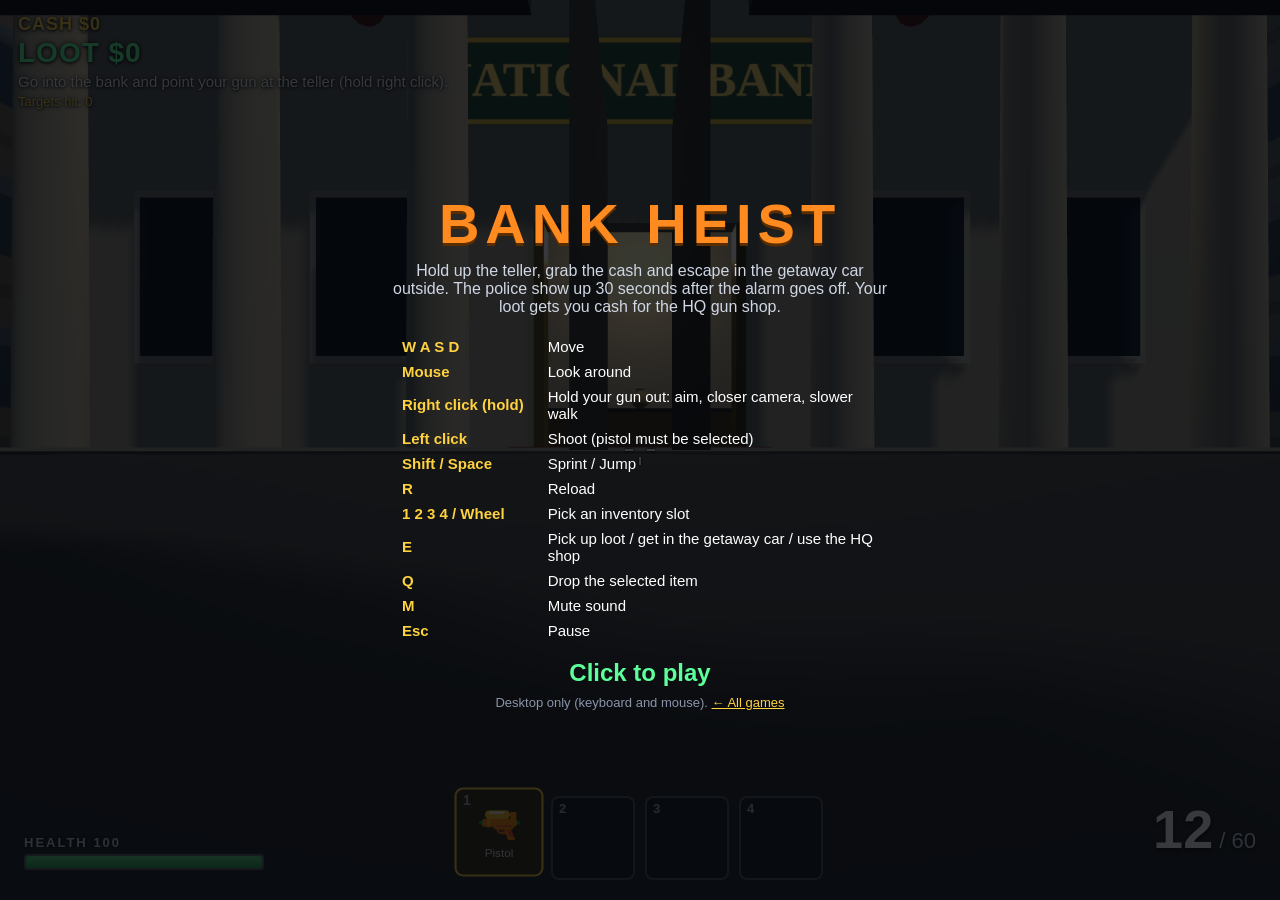
==== bank-heist/index.html @ eacb2201 "Open the job list when stepping on the HQ green circle Stepping onto the green circle now opens the " ====
<!DOCTYPE html>
<html lang="en">
<head>
  <meta charset="utf-8">
  <meta name="viewport" content="width=device-width, initial-scale=1">
  <title>Bank Heist</title>
  <link rel="stylesheet" href="style.css">
</head>
<body>
  <div id="game"></div>
  <div id="alarm-glow"></div>
  <div id="damage"></div>
  <div id="scope"></div>
  <div id="fade"></div>

  <div id="crosshair"><i></i><i></i><i></i><i></i></div>
  <div id="hitmarker"></div>

  <div id="hud-top">
    <div id="cash">CASH $0</div>
    <div id="loot">LOOT $0</div>
    <div id="objective">Walk into the bank and grab the loot.</div>
    <div id="range">Targets hit: 0</div>
  </div>

  <div id="alarm">
    <div id="alarm-title">ALARM!</div>
    <div id="alarm-sub"></div>
  </div>

  <div id="prompt"></div>
  <div id="toast"></div>

  <div id="hp">
    <div id="hp-label">HEALTH <span id="hp-text">100</span></div>
    <div id="hp-bar"><div id="hp-fill"></div></div>
  </div>

  <div id="ammo">
    <div><span id="ammo-mag">12</span><span id="ammo-res"> / 60</span></div>
    <div id="reload">RELOADING...</div>
  </div>

  <div id="inventory">
    <div class="slot"><span class="key">1</span><span class="icon"></span><span class="name"></span></div>
    <div class="slot"><span class="key">2</span><span class="icon"></span><span class="name"></span></div>
    <div class="slot"><span class="key">3</span><span class="icon"></span><span class="name"></span></div>
    <div class="slot"><span class="key">4</span><span class="icon"></span><span class="name"></span></div>
  </div>

  <div id="overlay">
    <div class="panel">
      <h1>BANK HEIST</h1>
      <p class="tag">Hold up the teller, grab the cash and escape in the getaway car outside. The police show up 30 seconds after the alarm goes off. Your loot gets you cash for the HQ gun shop.</p>
      <table>
        <tr><td>W A S D</td><td>Move</td></tr>
        <tr><td>Mouse</td><td>Look around</td></tr>
        <tr><td>Right click (hold)</td><td>Hold your gun out: aim, closer camera, slower walk</td></tr>
        <tr><td>Left click</td><td>Shoot (pistol must be selected)</td></tr>
        <tr><td>Shift / Space</td><td>Sprint / Jump</td></tr>
        <tr><td>R</td><td>Reload</td></tr>
        <tr><td>1 2 3 4 / Wheel</td><td>Pick an inventory slot</td></tr>
        <tr><td>E</td><td>Pick up loot / get in the getaway car / use the HQ shop</td></tr>
        <tr><td>Q</td><td>Drop the selected item</td></tr>
        <tr><td>M</td><td>Mute sound</td></tr>
        <tr><td>Esc</td><td>Pause</td></tr>
      </table>
      <p id="overlay-msg" class="start">Click to play</p>
      <p class="note">Desktop only (keyboard and mouse). <a href="../">&larr; All games</a></p>
    </div>
  </div>

  <div id="choose" class="hidden">
    <div class="panel wide">
      <h1>NEXT HEIST</h1>
      <p class="tag">Pick your next target from the list. Press 1, 2 or 3, or click a row.</p>
      <div id="choose-list"></div>
      <button id="choose-back" type="button">&larr; Back to the HQ (Esc)</button>
    </div>
  </div>

  <div id="endscreen" class="hidden">
    <div class="panel">
      <h1 id="end-title"></h1>
      <p id="end-lines"></p>
      <p class="start">Click to play again</p>
    </div>
  </div>

  <script src="lib/three.min.js"></script>
  <script src="game.js"></script>
</body>
</html>
---- bank-heist/style.css ----
* { box-sizing: border-box; }

html, body {
  margin: 0;
  height: 100%;
  overflow: hidden;
  background: #0b0d12;
  color: #fff;
  font-family: "Segoe UI", Roboto, Helvetica, Arial, sans-serif;
  user-select: none;
  -webkit-user-select: none;
}

#game, #game canvas { position: fixed; inset: 0; width: 100%; height: 100%; display: block; }

/* ---------- crosshair ---------- */
#crosshair {
  position: fixed; left: 50%; top: 50%;
  width: 0; height: 0;
  pointer-events: none;
  --gap: 7px;
}
#crosshair i {
  position: absolute;
  background: #fff;
  box-shadow: 0 0 2px #000, 0 0 3px #000;
  transition: transform .08s;
}
#crosshair i:nth-child(1) { width: 2px; height: 8px; left: -1px; top: calc(-8px - var(--gap)); }
#crosshair i:nth-child(2) { width: 2px; height: 8px; left: -1px; top: var(--gap); }
#crosshair i:nth-child(3) { width: 8px; height: 2px; top: -1px; left: calc(-8px - var(--gap)); }
#crosshair i:nth-child(4) { width: 8px; height: 2px; top: -1px; left: var(--gap); }
#crosshair.moving { --gap: 11px; }
#crosshair.hidden { display: none; }

/* ---------- top-left HUD ---------- */
#hud-top {
  position: fixed; left: 18px; top: 14px;
  text-shadow: 0 1px 3px #000, 0 0 6px #000;
  pointer-events: none;
}
#loot { font-size: 28px; font-weight: 800; color: #5dff9a; letter-spacing: 1px; }
#objective { font-size: 15px; margin-top: 4px; color: #f3f3f3; }
#range { font-size: 13px; margin-top: 4px; color: #ffd23f; }

/* ---------- prompts ---------- */
#prompt {
  position: fixed; left: 50%; top: 62%;
  transform: translateX(-50%);
  padding: 8px 16px;
  background: rgba(0, 0, 0, .6);
  border: 1px solid rgba(255, 255, 255, .25);
  border-radius: 6px;
  font-size: 17px;
  font-weight: 600;
  pointer-events: none;
  opacity: 0;
  transition: opacity .12s;
}
#prompt.show { opacity: 1; }
#prompt b { color: #ffd23f; }

#toast {
  position: fixed; left: 50%; top: 18%;
  transform: translateX(-50%);
  padding: 10px 20px;
  background: rgba(0, 0, 0, .7);
  border-radius: 6px;
  font-size: 18px;
  font-weight: 700;
  color: #ffd23f;
  pointer-events: none;
  opacity: 0;
  transition: opacity .2s;
}
#toast.show { opacity: 1; }

/* ---------- ammo ---------- */
#ammo {
  position: fixed; right: 24px; bottom: 24px;
  text-align: right;
  text-shadow: 0 2px 4px #000;
  pointer-events: none;
  transition: opacity .15s;
}
#ammo.dim { opacity: 0; }
#ammo-mag { font-size: 54px; font-weight: 800; line-height: 1; }
#ammo-res { font-size: 22px; color: #cfd6e4; }
#reload { height: 20px; color: #ff6b6b; font-weight: 700; font-size: 15px; visibility: hidden; }
#reload.show { visibility: visible; }

/* ---------- inventory ---------- */
#inventory {
  position: fixed; left: 50%; bottom: 20px;
  transform: translateX(-50%);
  display: flex; gap: 10px;
  pointer-events: none;
}
.slot {
  position: relative;
  width: 84px; height: 84px;
  background: rgba(15, 18, 25, .72);
  border: 2px solid rgba(255, 255, 255, .25);
  border-radius: 8px;
  display: flex; flex-direction: column;
  align-items: center; justify-content: center;
  transition: transform .1s, border-color .1s, background .1s;
}
.slot .key {
  position: absolute; left: 6px; top: 3px;
  font-size: 13px; font-weight: 700; color: #aab3c5;
}
.slot .icon { font-size: 34px; line-height: 1.1; }
.slot .name { font-size: 11px; margin-top: 2px; color: #dfe6f3; text-align: center; padding: 0 3px; }
.slot.selected {
  border-color: #ffd23f;
  background: rgba(60, 50, 10, .75);
  transform: translateY(-6px) scale(1.06);
}
.slot.empty .icon:empty::after { content: ""; }

/* ---------- start / pause overlay ---------- */
#overlay {
  position: fixed; inset: 0;
  display: flex; align-items: center; justify-content: center;
  background: rgba(6, 8, 12, .8);
  cursor: pointer;
  z-index: 10;
}
#overlay.hidden { display: none; }
.panel { max-width: 560px; padding: 24px 30px; text-align: center; }
.panel h1 { margin: 0 0 6px; font-size: 56px; letter-spacing: 6px; color: #ff8a1f; text-shadow: 0 3px 0 #5a2d00; }
.tag { margin: 0 0 18px; color: #cfd6e4; }
.panel table { margin: 0 auto 16px; border-collapse: collapse; text-align: left; font-size: 15px; }
.panel td { padding: 4px 12px; }
.panel td:first-child { color: #ffd23f; font-weight: 700; white-space: nowrap; }
.start { font-size: 24px; font-weight: 800; color: #5dff9a; animation: blink 1.2s infinite; margin: 8px 0; }
.note { font-size: 13px; color: #8a94a8; margin: 6px 0 0; }
.note a { color: #ffd23f; }
@keyframes blink { 50% { opacity: .35; } }

/* ---------- health ---------- */
#hp {
  position: fixed; left: 24px; bottom: 30px;
  width: 240px;
  pointer-events: none;
  text-shadow: 0 1px 3px #000;
}
#hp-label { font-size: 13px; font-weight: 700; letter-spacing: 2px; color: #cfd6e4; margin-bottom: 4px; }
#hp-bar {
  height: 16px;
  background: rgba(0, 0, 0, .55);
  border: 2px solid rgba(255, 255, 255, .35);
  border-radius: 4px;
  overflow: hidden;
}
#hp-fill { height: 100%; width: 100%; background: linear-gradient(#58e07f, #2fa857); transition: width .12s; }
#hp.low #hp-fill { background: linear-gradient(#ff6b6b, #c0392b); }

/* ---------- alarm ---------- */
#alarm {
  position: fixed; left: 50%; top: 74px;
  transform: translateX(-50%);
  text-align: center;
  padding: 8px 26px;
  background: rgba(120, 0, 0, .72);
  border: 2px solid #ff4d4d;
  border-radius: 8px;
  pointer-events: none;
  display: none;
  text-shadow: 0 1px 3px #000;
}
#alarm.on { display: block; animation: alarmPulse .7s infinite alternate; }
#alarm-title { font-size: 24px; font-weight: 900; letter-spacing: 5px; color: #ff6b6b; }
#alarm-sub { font-size: 18px; font-weight: 700; margin-top: 2px; }
#alarm-glow {
  position: fixed; inset: 0;
  pointer-events: none;
  z-index: 5;
  box-shadow: inset 0 0 160px 40px rgba(255, 0, 0, 0);
}
#alarm-glow.on { animation: glow .7s infinite alternate; }
@keyframes alarmPulse { to { background: rgba(190, 0, 0, .82); } }
@keyframes glow { to { box-shadow: inset 0 0 160px 40px rgba(255, 30, 30, .45); } }

/* ---------- damage flash and hit marker ---------- */
#damage {
  position: fixed; inset: 0;
  pointer-events: none;
  z-index: 6;
  background: radial-gradient(transparent 45%, rgba(255, 0, 0, .6));
  opacity: 0;
}
#damage.flash { animation: dmg .4s ease-out; }
@keyframes dmg { from { opacity: 1; } to { opacity: 0; } }

#hitmarker {
  position: fixed; left: 50%; top: 50%;
  width: 24px; height: 24px; margin: -12px 0 0 -12px;
  pointer-events: none;
  opacity: 0;
}
#hitmarker::before, #hitmarker::after {
  content: ""; position: absolute; left: 11px; top: 0;
  width: 2px; height: 24px;
  background: #ff4d4d;
  box-shadow: 0 0 3px #000;
}
#hitmarker::before { transform: rotate(45deg); }
#hitmarker::after { transform: rotate(-45deg); }
#hitmarker.show { animation: hit .2s ease-out; }
@keyframes hit { from { opacity: 1; transform: scale(1.25); } to { opacity: 0; transform: scale(.85); } }

/* ---------- end screen ---------- */
#endscreen {
  position: fixed; inset: 0;
  display: flex; align-items: center; justify-content: center;
  background: rgba(6, 8, 12, .86);
  cursor: pointer;
  z-index: 20;
}
#endscreen.hidden { display: none; }
#end-title.win { color: #5dff9a; text-shadow: 0 3px 0 #0b4a25; }
#end-title.lose { color: #ff4d5e; text-shadow: 0 3px 0 #5a0b14; }
#end-lines { font-size: 18px; line-height: 1.8; color: #dfe6f3; margin: 8px 0 18px; }
#end-lines b { color: #5dff9a; }

/* ---------- cash, scope, fade ---------- */
#cash { font-size: 18px; font-weight: 800; color: #ffd23f; letter-spacing: 1px; margin-bottom: 2px; }
#scope {
  position: fixed; inset: 0; pointer-events: none; z-index: 4; opacity: 0; transition: opacity .12s;
  background:
    linear-gradient(#000, #000) center / 1px 100% no-repeat,
    linear-gradient(#000, #000) center / 100% 1px no-repeat,
    radial-gradient(circle at center, transparent 0, transparent 30vh, rgba(0, 0, 0, .96) 31vh);
}
#scope.on { opacity: 1; }
#fade { position: fixed; inset: 0; background: #000; pointer-events: none; z-index: 30; opacity: 0; }
#fade.fadein { animation: fadein 1.4s ease-out; }
#fade.fadeout { animation: fadeout .7s ease-in forwards; }
@keyframes fadein { from { opacity: 1; } to { opacity: 0; } }
@keyframes fadeout { from { opacity: 0; } to { opacity: 1; } }

/* ---------- job picker ---------- */
#choose {
  position: fixed; inset: 0; z-index: 25;
  display: flex; align-items: center; justify-content: center;
  background: rgba(6, 8, 12, .88);
}
#choose.hidden { display: none; }
.panel.wide { max-width: 640px; width: 94vw; }
#choose h1 { color: #ff7cc6; text-shadow: 0 3px 0 #4a1236; }
#choose-list { display: flex; flex-direction: column; gap: 10px; margin: 6px 0 18px; }
.job {
  position: relative; width: 100%; padding: 14px 18px 14px 54px;
  background: #151922; border: 2px solid #2a2f3b; border-radius: 10px;
  color: #dfe6f3; font: inherit; text-align: left; cursor: pointer;
  display: grid; grid-template-columns: 1fr auto; column-gap: 16px; row-gap: 2px; align-items: center;
  transition: transform .12s, border-color .12s, background .12s;
}
.job:hover { transform: translateX(4px); border-color: #ff8a1f; background: #1b2030; }
.job .k { position: absolute; left: 16px; top: 50%; transform: translateY(-50%); font-size: 26px; font-weight: 800; color: #ffd23f; }
.job .n { grid-column: 1; font-size: 22px; font-weight: 800; color: #ff8a1f; letter-spacing: 1px; }
.job .t { grid-column: 1; font-size: 14px; line-height: 1.4; color: #aab3c5; }
.job .v { grid-column: 2; grid-row: 1 / 3; font-size: 15px; font-weight: 700; color: #5dff9a; white-space: nowrap; }
#choose-back { font: inherit; font-size: 15px; color: #cfd6e4; background: transparent; border: 1px solid #3a4152; border-radius: 6px; padding: 8px 16px; cursor: pointer; }
#choose-back:hover { border-color: #ff8a1f; color: #fff; }
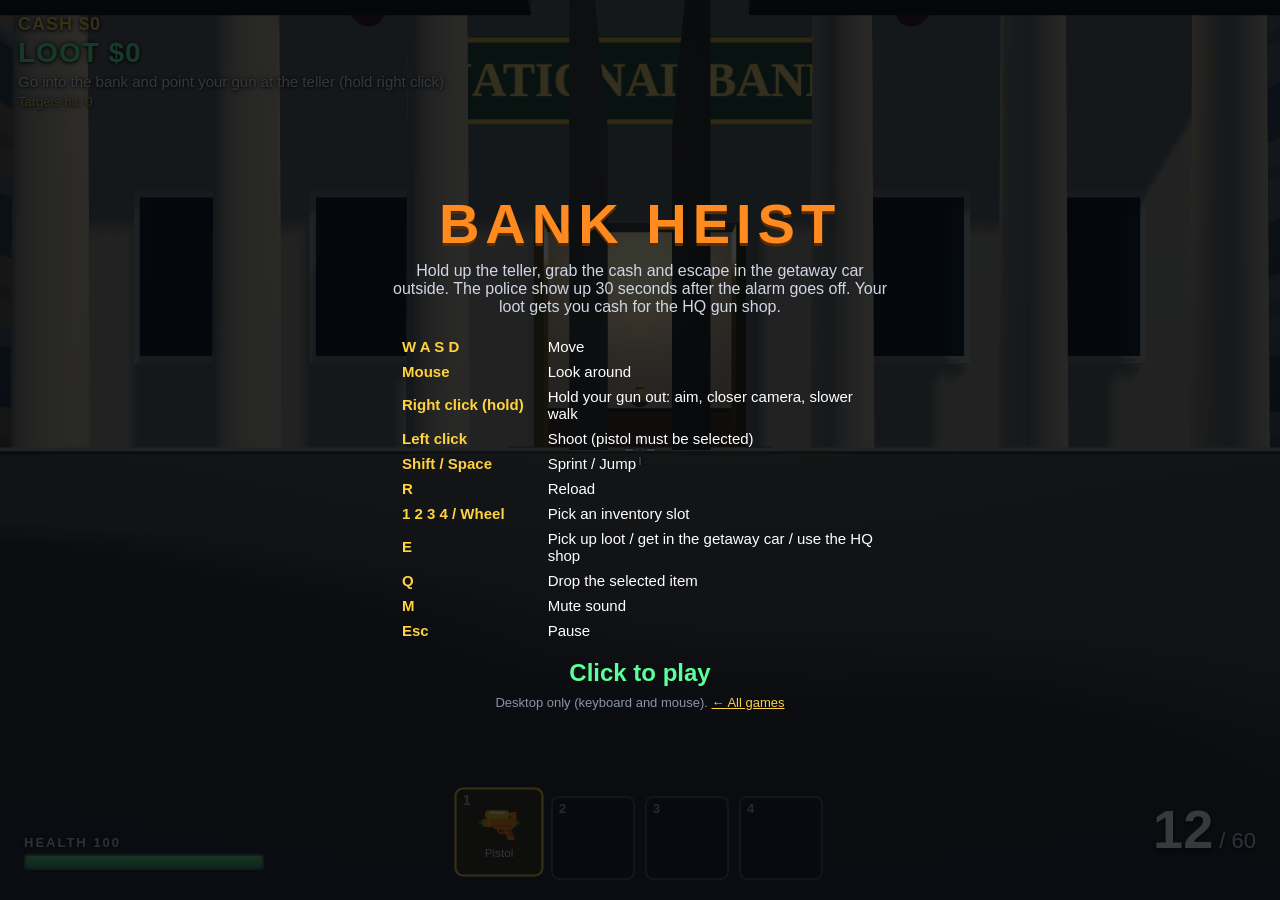
==== commit 4f88d394: "Casino code puzzle and HQ gun storage Casino: the loot is locked in a jackpot machine; crack a 3-sym" ====
--- a/bank-heist/index.html
+++ b/bank-heist/index.html
@@ -79,6 +79,29 @@
     </div>
   </div>
 
+  <div id="puzzle" class="hidden">
+    <div class="panel">
+      <h2>JACKPOT MACHINE LOCK</h2>
+      <p class="tag">Crack the secret 3-symbol code (all different).<br>&#9679; = right symbol, right place &nbsp; &#9675; = right symbol, wrong place</p>
+      <div id="puzzle-reels"></div>
+      <div id="puzzle-rows"></div>
+      <p id="puzzle-info" class="note"></p>
+      <p class="note"><b>&larr; &rarr;</b> pick a reel &nbsp; <b>&uarr; &darr;</b> change symbol &nbsp; <b>Enter</b> try the code &nbsp; <b>Esc</b> step away</p>
+    </div>
+  </div>
+
+  <div id="storage" class="hidden">
+    <div class="panel wide">
+      <h1>GUN STORAGE</h1>
+      <p class="tag">Carrying (4 slots)</p>
+      <div id="storage-carry" class="guns"></div>
+      <p class="tag">Storage (10 slots)</p>
+      <div id="storage-grid" class="guns grid10"></div>
+      <p id="storage-msg" class="note"></p>
+      <button id="storage-close" type="button" class="backbtn">Done (Esc)</button>
+    </div>
+  </div>
+
   <div id="endscreen" class="hidden">
     <div class="panel">
       <h1 id="end-title"></h1>
--- a/bank-heist/style.css
+++ b/bank-heist/style.css
@@ -265,3 +265,42 @@
 .job .v { grid-column: 2; grid-row: 1 / 3; font-size: 15px; font-weight: 700; color: #5dff9a; white-space: nowrap; }
 #choose-back { font: inherit; font-size: 15px; color: #cfd6e4; background: transparent; border: 1px solid #3a4152; border-radius: 6px; padding: 8px 16px; cursor: pointer; }
 #choose-back:hover { border-color: #ff8a1f; color: #fff; }
+
+/* ---------- casino puzzle ---------- */
+#puzzle {
+  position: fixed; left: 50%; top: 50%; transform: translate(-50%, -50%);
+  z-index: 15; padding: 6px 12px;
+  background: rgba(20, 8, 32, .94); border: 3px solid #ffd84a; border-radius: 12px;
+  box-shadow: 0 0 40px rgba(255, 216, 74, .35);
+}
+#puzzle.hidden { display: none; }
+#puzzle h2 { margin: 0 0 6px; text-align: center; color: #ffd84a; letter-spacing: 3px; }
+#puzzle-reels { display: flex; gap: 14px; justify-content: center; margin: 10px 0 14px; }
+.reel { width: 86px; text-align: center; background: #0d0614; border: 3px solid #4a2466; border-radius: 10px; padding: 4px 0; color: #5a3a78; }
+.reel .sym { display: block; font-size: 48px; line-height: 1.25; }
+.reel.sel { border-color: #ffd84a; color: #ffd84a; box-shadow: 0 0 14px rgba(255, 216, 74, .6); }
+#puzzle-rows { min-height: 12px; max-height: 190px; overflow: hidden; margin-bottom: 6px; }
+#puzzle-rows .row { display: flex; justify-content: space-between; align-items: center; padding: 3px 14px; font-size: 26px; border-top: 1px solid rgba(255, 255, 255, .08); }
+#puzzle-rows .fb { font-size: 20px; color: #5dff9a; letter-spacing: 3px; }
+#puzzle-rows .fb i { font-style: normal; color: #ffd84a; }
+
+/* ---------- gun storage ---------- */
+#storage { position: fixed; inset: 0; z-index: 25; display: flex; align-items: center; justify-content: center; background: rgba(6, 8, 12, .9); }
+#storage.hidden { display: none; }
+#storage h1 { font-size: 40px; color: #5dff9a; text-shadow: 0 3px 0 #0b4a25; margin-bottom: 4px; }
+#storage .tag { margin: 12px 0 6px; font-weight: 700; letter-spacing: 1px; }
+.guns { display: flex; gap: 10px; justify-content: center; flex-wrap: wrap; }
+.guns.grid10 { display: grid; grid-template-columns: repeat(5, 1fr); max-width: 520px; margin: 0 auto; }
+.gun {
+  width: 96px; height: 78px; font: inherit; color: #dfe6f3; cursor: pointer;
+  background: #151922; border: 2px solid #2a2f3b; border-radius: 8px;
+  display: flex; flex-direction: column; align-items: center; justify-content: center; gap: 2px;
+}
+.gun.empty { cursor: default; background: rgba(21, 25, 34, .45); border-style: dashed; }
+.gun.locked { opacity: .6; cursor: default; }
+.gun:not(.empty):not(.locked):hover { border-color: #5dff9a; background: #1b2a22; }
+.gun .ic { font-size: 28px; }
+.gun .nm { font-size: 12px; }
+.guns.grid10 .gun { width: 100%; }
+.backbtn { margin-top: 10px; font: inherit; font-size: 15px; color: #cfd6e4; background: transparent; border: 1px solid #3a4152; border-radius: 6px; padding: 8px 18px; cursor: pointer; }
+.backbtn:hover { border-color: #5dff9a; color: #fff; }
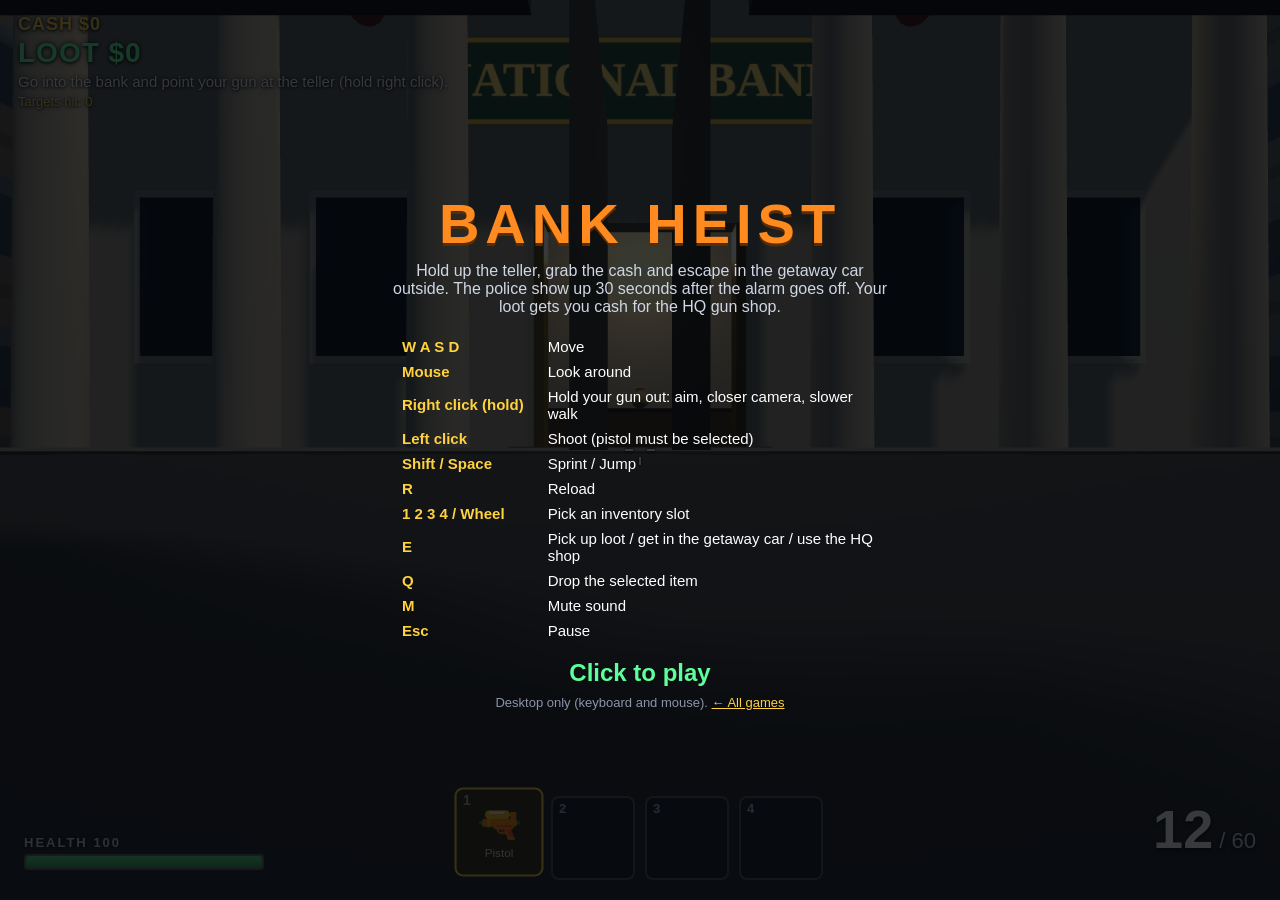
==== commit 9fa12ae8: "Hidden casino code clues, storable pistol, knife display Casino: the jackpot code is now hidden as t" ====
--- a/bank-heist/index.html
+++ b/bank-heist/index.html
@@ -82,7 +82,7 @@
   <div id="puzzle" class="hidden">
     <div class="panel">
       <h2>JACKPOT MACHINE LOCK</h2>
-      <p class="tag">Crack the secret 3-symbol code (all different).<br>&#9679; = right symbol, right place &nbsp; &#9675; = right symbol, wrong place</p>
+      <p class="tag">The code is hidden in the casino: find the 3 clue notes (one per reel).<br>&#9679; = right symbol, right place &nbsp; &#9675; = right symbol, wrong place</p>
       <div id="puzzle-reels"></div>
       <div id="puzzle-rows"></div>
       <p id="puzzle-info" class="note"></p>
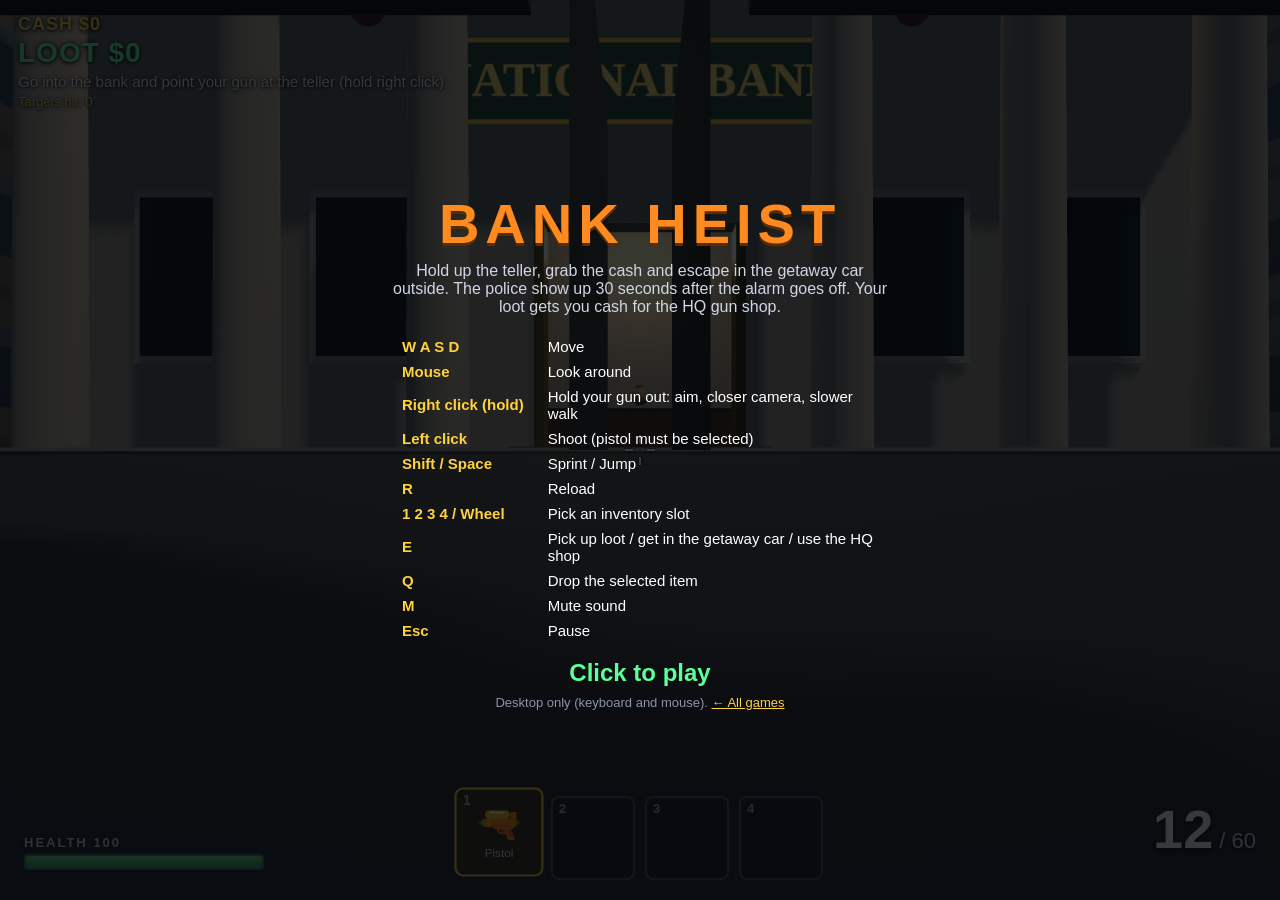
==== commit 90aafb1c: "Power Plant: wire-connect puzzle, laser corridor (50 dmg), getaway car at the end Co-Authored-By: Cl" ====
--- a/bank-heist/index.html
+++ b/bank-heist/index.html
@@ -90,6 +90,16 @@
     </div>
   </div>
 
+  <div id="wires" class="hidden">
+    <div class="panel">
+      <h2>POWER CONTROL PANEL</h2>
+      <p class="tag">Reconnect the wires: link each coloured wire on the left to the terminal of the same colour on the right.</p>
+      <div id="wires-board"></div>
+      <p id="wires-info" class="note"></p>
+      <p class="note"><b>1-5</b> pick a wire, then its terminal &nbsp; <b>Backspace</b> drop the wire &nbsp; <b>Esc</b> step away</p>
+    </div>
+  </div>
+
   <div id="storage" class="hidden">
     <div class="panel wide">
       <h1>GUN STORAGE</h1>
--- a/bank-heist/style.css
+++ b/bank-heist/style.css
@@ -304,3 +304,21 @@
 .guns.grid10 .gun { width: 100%; }
 .backbtn { margin-top: 10px; font: inherit; font-size: 15px; color: #cfd6e4; background: transparent; border: 1px solid #3a4152; border-radius: 6px; padding: 8px 18px; cursor: pointer; }
 .backbtn:hover { border-color: #5dff9a; color: #fff; }
+
+/* ---------- power plant wire puzzle ---------- */
+#wires {
+  position: fixed; left: 50%; top: 50%; transform: translate(-50%, -50%);
+  z-index: 15; padding: 6px 12px;
+  background: rgba(8, 18, 28, .94); border: 3px solid #39e1ff; border-radius: 12px;
+  box-shadow: 0 0 40px rgba(57, 225, 255, .35);
+}
+#wires.hidden { display: none; }
+#wires h2 { margin: 0 0 6px; text-align: center; color: #39e1ff; letter-spacing: 3px; }
+#wires-board { position: relative; width: 420px; height: 270px; margin: 6px auto; background: #0b1119; border-radius: 8px; }
+#wires-board svg { position: absolute; left: 0; top: 0; }
+#wires .wt {
+  position: absolute; width: 36px; height: 36px; border-radius: 50%; text-align: center; line-height: 36px;
+  font-weight: bold; font-size: 20px; color: #111; border: 3px solid #fff3;
+}
+#wires .wt.sel { border-color: #fff; box-shadow: 0 0 14px #fff; transform: scale(1.15); }
+#wires .wt.done { opacity: .55; }
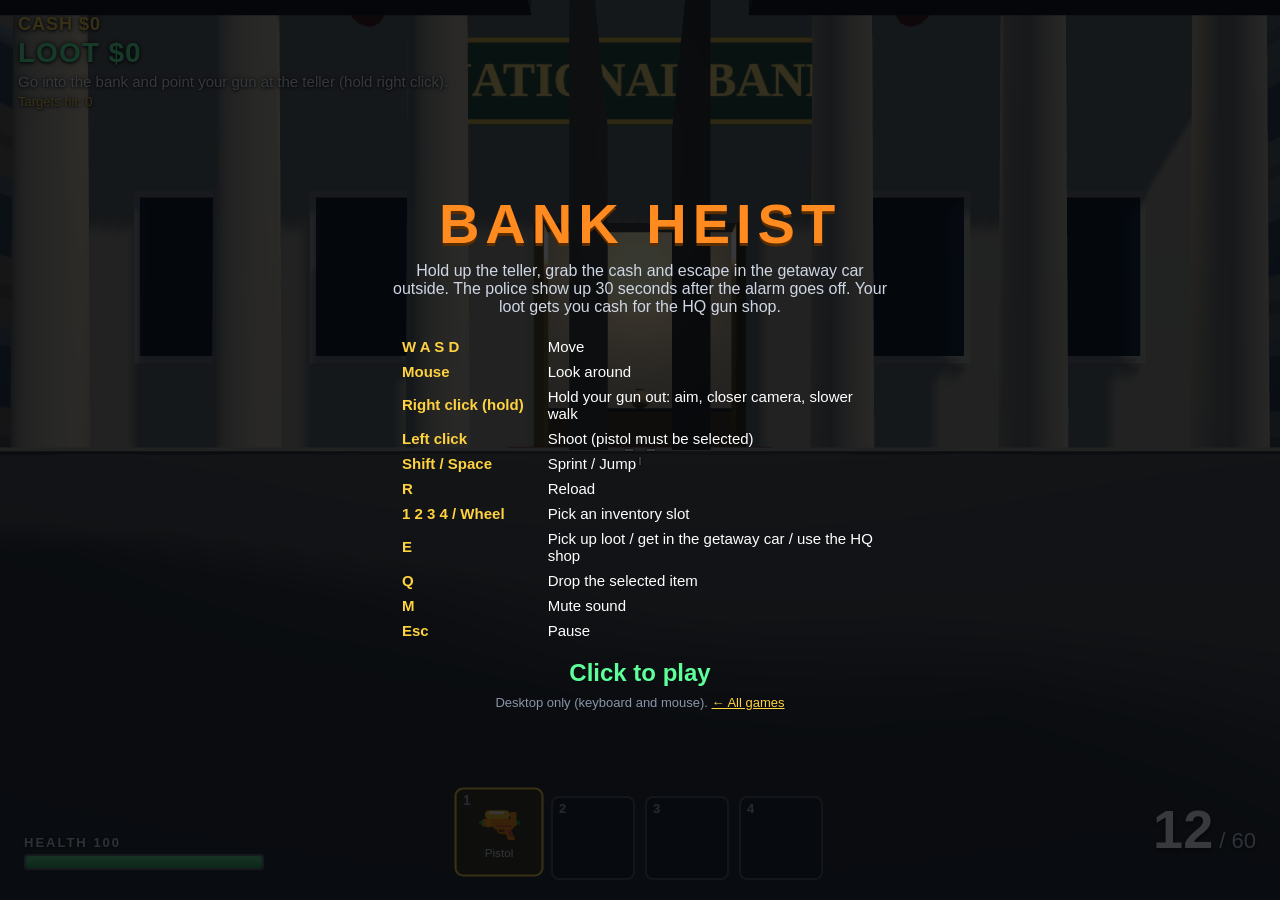
==== commit 78e916a4: "Knife 100 dmg; HQ dressing room with 6 hoodie colours Co-Authored-By: Claude Sonnet 5.5 <noreply@ant" ====
--- a/bank-heist/index.html
+++ b/bank-heist/index.html
@@ -100,6 +100,16 @@
     </div>
   </div>
 
+  <div id="dress" class="hidden">
+    <div class="panel wide">
+      <h1>DRESSING ROOM</h1>
+      <p class="tag">Pick a hoodie colour</p>
+      <div id="dress-grid"></div>
+      <p id="dress-msg" class="note"></p>
+      <button id="dress-close" type="button" class="backbtn">Done (Esc)</button>
+    </div>
+  </div>
+
   <div id="storage" class="hidden">
     <div class="panel wide">
       <h1>GUN STORAGE</h1>
--- a/bank-heist/style.css
+++ b/bank-heist/style.css
@@ -322,3 +322,14 @@
 }
 #wires .wt.sel { border-color: #fff; box-shadow: 0 0 14px #fff; transform: scale(1.15); }
 #wires .wt.done { opacity: .55; }
+
+/* ---------- HQ dressing room ---------- */
+#dress { position: fixed; inset: 0; z-index: 25; display: flex; align-items: center; justify-content: center; background: rgba(6, 8, 12, .9); }
+#dress.hidden { display: none; }
+#dress h1 { font-size: 40px; color: #e7c2ff; text-shadow: 0 3px 0 #3d1a5a; margin-bottom: 4px; }
+#dress-grid { display: grid; grid-template-columns: repeat(4, 1fr); gap: 12px; margin: 14px 0; }
+#dress .sw { display: flex; flex-direction: column; align-items: center; gap: 4px; padding: 10px 14px; background: #181a22; color: #fff; border: 2px solid #3a3f4e; border-radius: 10px; cursor: pointer; font: inherit; }
+#dress .sw:hover { border-color: #e7c2ff; }
+#dress .sw.cur { border-color: #5dff9a; box-shadow: 0 0 14px rgba(93, 255, 154, .5); }
+#dress .sw i { width: 56px; height: 56px; border-radius: 10px; border: 2px solid #fff3; }
+#dress .sw span { font-size: 13px; color: #ffd23f; }
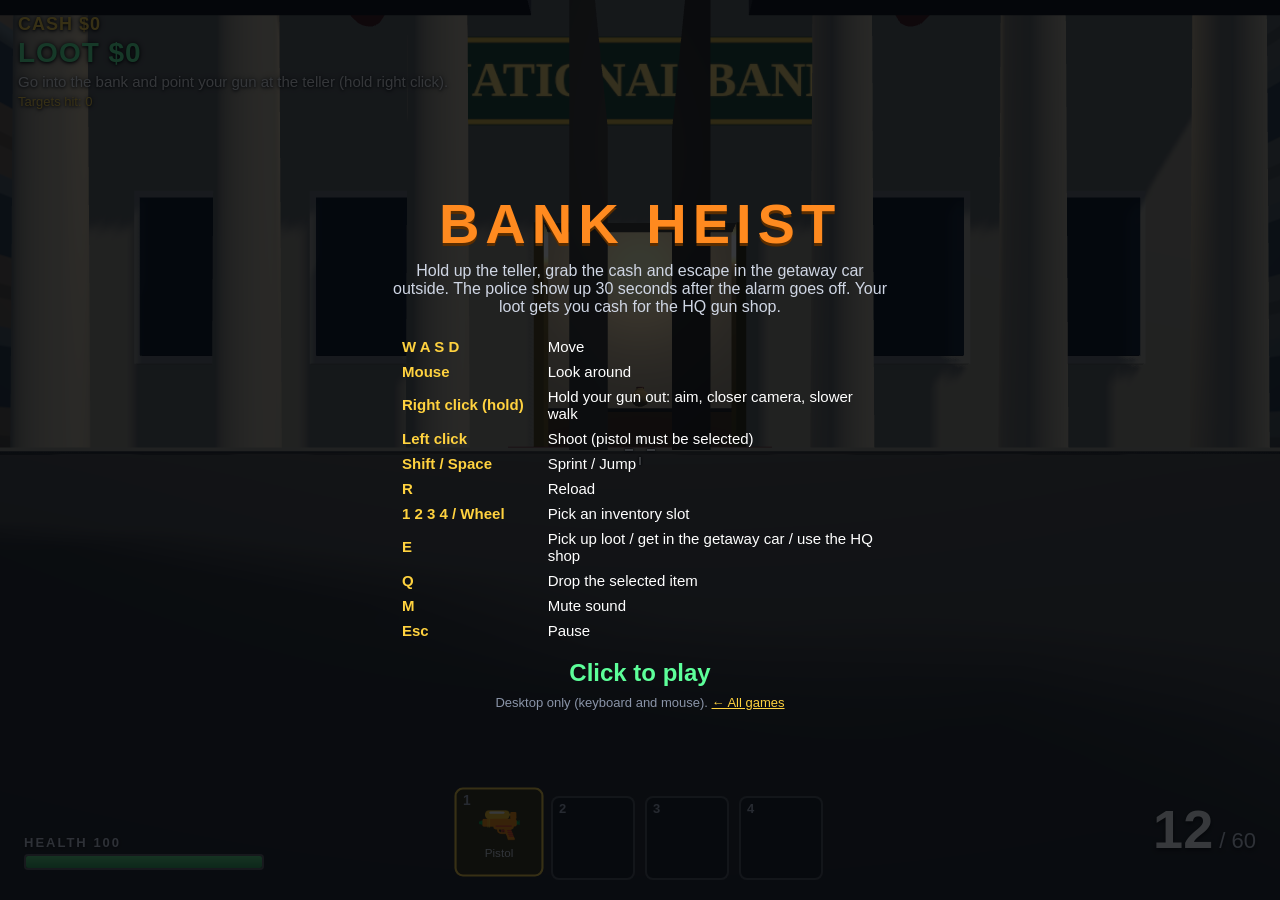
==== commit f23c4008: "Crown Jewel heist: unlock after 4 jobs, hack terminal, laser hall, vault, ladder, helicopter Co-Auth" ====
--- a/bank-heist/index.html
+++ b/bank-heist/index.html
@@ -90,6 +90,17 @@
     </div>
   </div>
 
+  <div id="hack" class="hidden">
+    <div class="panel">
+      <h2>SECURITY TERMINAL</h2>
+      <p class="tag">Memorise the intercepted key, then type it in.</p>
+      <div id="hack-code"></div>
+      <div id="hack-bar"><i></i></div>
+      <p id="hack-info" class="note"></p>
+      <p class="note"><b>0-9</b> type &nbsp; <b>Backspace</b> delete &nbsp; <b>Esc</b> step away</p>
+    </div>
+  </div>
+
   <div id="wires" class="hidden">
     <div class="panel">
       <h2>POWER CONTROL PANEL</h2>
--- a/bank-heist/style.css
+++ b/bank-heist/style.css
@@ -333,3 +333,12 @@
 #dress .sw.cur { border-color: #5dff9a; box-shadow: 0 0 14px rgba(93, 255, 154, .5); }
 #dress .sw i { width: 56px; height: 56px; border-radius: 10px; border: 2px solid #fff3; }
 #dress .sw span { font-size: 13px; color: #ffd23f; }
+
+/* ---------- museum hack terminal ---------- */
+#hack { position: fixed; left: 50%; top: 50%; transform: translate(-50%, -50%); z-index: 15; padding: 6px 12px; background: rgba(2, 16, 8, .95); border: 3px solid #5dff9a; border-radius: 8px; box-shadow: 0 0 40px rgba(93, 255, 154, .35); font-family: "Courier New", monospace; }
+#hack.hidden { display: none; }
+#hack h2 { margin: 0 0 6px; text-align: center; color: #5dff9a; letter-spacing: 3px; }
+#hack-code { text-align: center; font-size: 54px; letter-spacing: 8px; color: #5dff9a; margin: 14px 0 8px; text-shadow: 0 0 12px #5dff9a; }
+#hack-bar { height: 8px; background: #0b2a16; border-radius: 4px; margin: 0 20px 8px; overflow: hidden; }
+#hack-bar i { display: block; height: 100%; width: 0; background: #5dff9a; }
+#choose .job.locked { opacity: .55; }
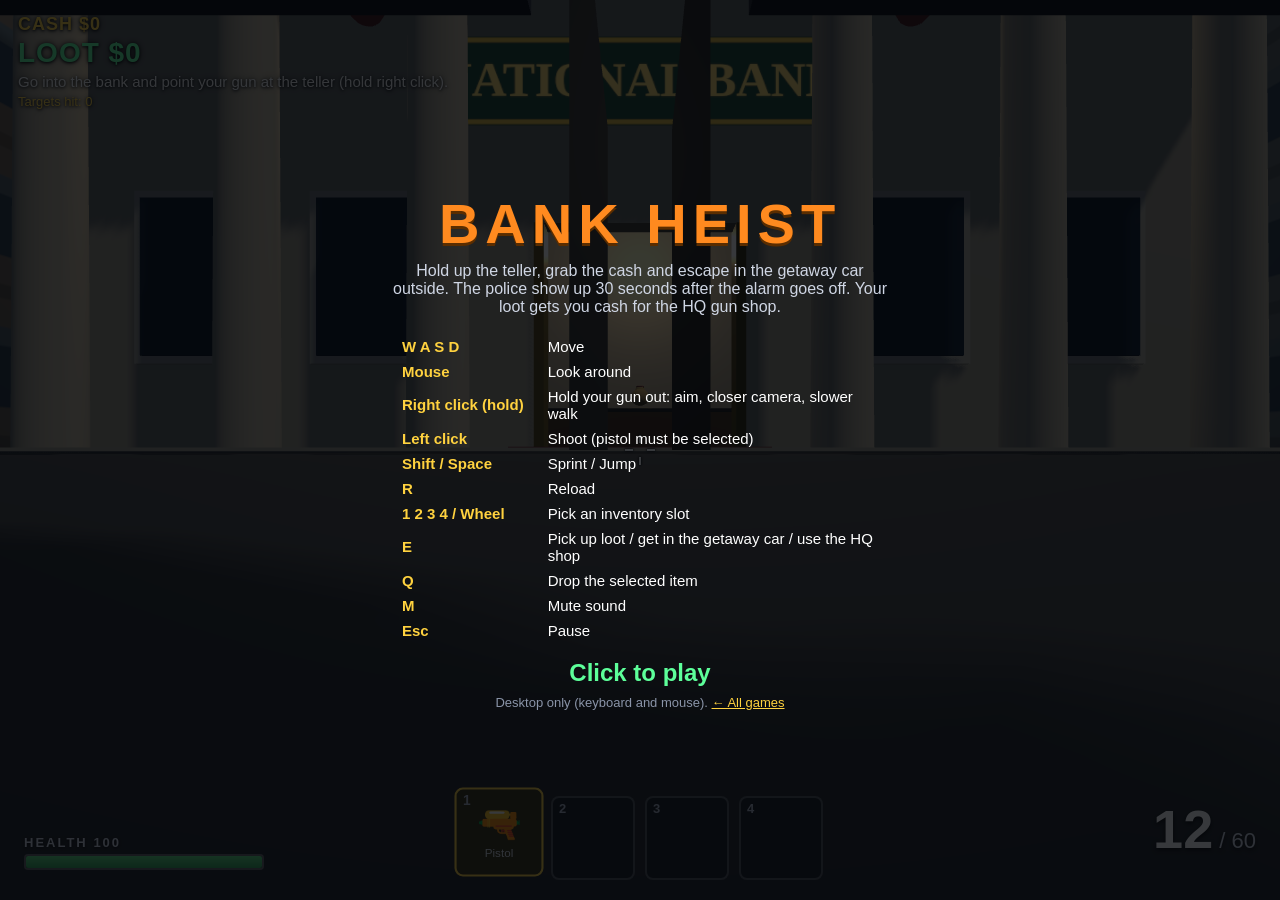
==== commit 0e477d4b: "Crown Jewel: spin-dial vault lock, FBI (3 cars, endless waves) right after the hack Co-Authored-By: " ====
--- a/bank-heist/index.html
+++ b/bank-heist/index.html
@@ -90,6 +90,17 @@
     </div>
   </div>
 
+  <div id="vault" class="hidden">
+    <div class="panel">
+      <h2>VAULT LOCK</h2>
+      <p class="tag">The dial spins. When the light flashes, switch direction right away. 4 right switches open the vault.</p>
+      <div id="vault-wrap"><div id="vault-dial"></div><div id="vault-mark"></div><div id="vault-lamp"></div></div>
+      <div id="vault-steps"></div>
+      <p id="vault-info" class="note"></p>
+      <p class="note"><b>&larr;</b> / <b>A</b> spin left &nbsp; <b>&rarr;</b> / <b>D</b> spin right &nbsp; <b>Esc</b> step away</p>
+    </div>
+  </div>
+
   <div id="hack" class="hidden">
     <div class="panel">
       <h2>SECURITY TERMINAL</h2>
--- a/bank-heist/style.css
+++ b/bank-heist/style.css
@@ -342,3 +342,19 @@
 #hack-bar { height: 8px; background: #0b2a16; border-radius: 4px; margin: 0 20px 8px; overflow: hidden; }
 #hack-bar i { display: block; height: 100%; width: 0; background: #5dff9a; }
 #choose .job.locked { opacity: .55; }
+
+/* ---------- museum vault dial ---------- */
+#vault { position: fixed; left: 50%; top: 50%; transform: translate(-50%, -50%); z-index: 15; padding: 6px 12px; background: rgba(24, 20, 10, .95); border: 3px solid #ffd84a; border-radius: 12px; box-shadow: 0 0 40px rgba(255, 216, 74, .35); }
+#vault.hidden { display: none; }
+#vault h2 { margin: 0 0 6px; text-align: center; color: #ffd84a; letter-spacing: 3px; }
+#vault-wrap { position: relative; width: 240px; height: 240px; margin: 10px auto; }
+#vault-dial { position: absolute; inset: 0; border-radius: 50%; border: 6px solid #b8b8c0; box-shadow: inset 0 0 20px #000;
+  background: repeating-conic-gradient(#d8d8e0 0deg 1.5deg, #2a2a33 1.5deg 10deg); }
+#vault-dial::after { content: ""; position: absolute; inset: 34px; border-radius: 50%; background: radial-gradient(#4a4a55, #25252d); border: 4px solid #8a8a95; }
+#vault-dial::before { content: ""; position: absolute; left: 50%; top: 40px; width: 6px; height: 70px; margin-left: -3px; background: #ffd84a; border-radius: 3px; z-index: 2; }
+#vault-mark { position: absolute; left: 50%; top: -14px; margin-left: -10px; border: 10px solid transparent; border-top: 18px solid #ff4d4d; }
+#vault-lamp { position: absolute; left: 50%; top: 50%; width: 34px; height: 34px; margin: -17px 0 0 -17px; border-radius: 50%; background: #3a2a10; border: 3px solid #6b5520; z-index: 3; }
+#vault-lamp.on { background: #fff35c; box-shadow: 0 0 30px 10px #ffe94a; }
+#vault-steps { display: flex; gap: 10px; justify-content: center; }
+#vault-steps i { width: 22px; height: 22px; border-radius: 50%; background: #3a3a45; border: 2px solid #777; }
+#vault-steps i.ok { background: #5dff9a; border-color: #fff; box-shadow: 0 0 10px #5dff9a; }
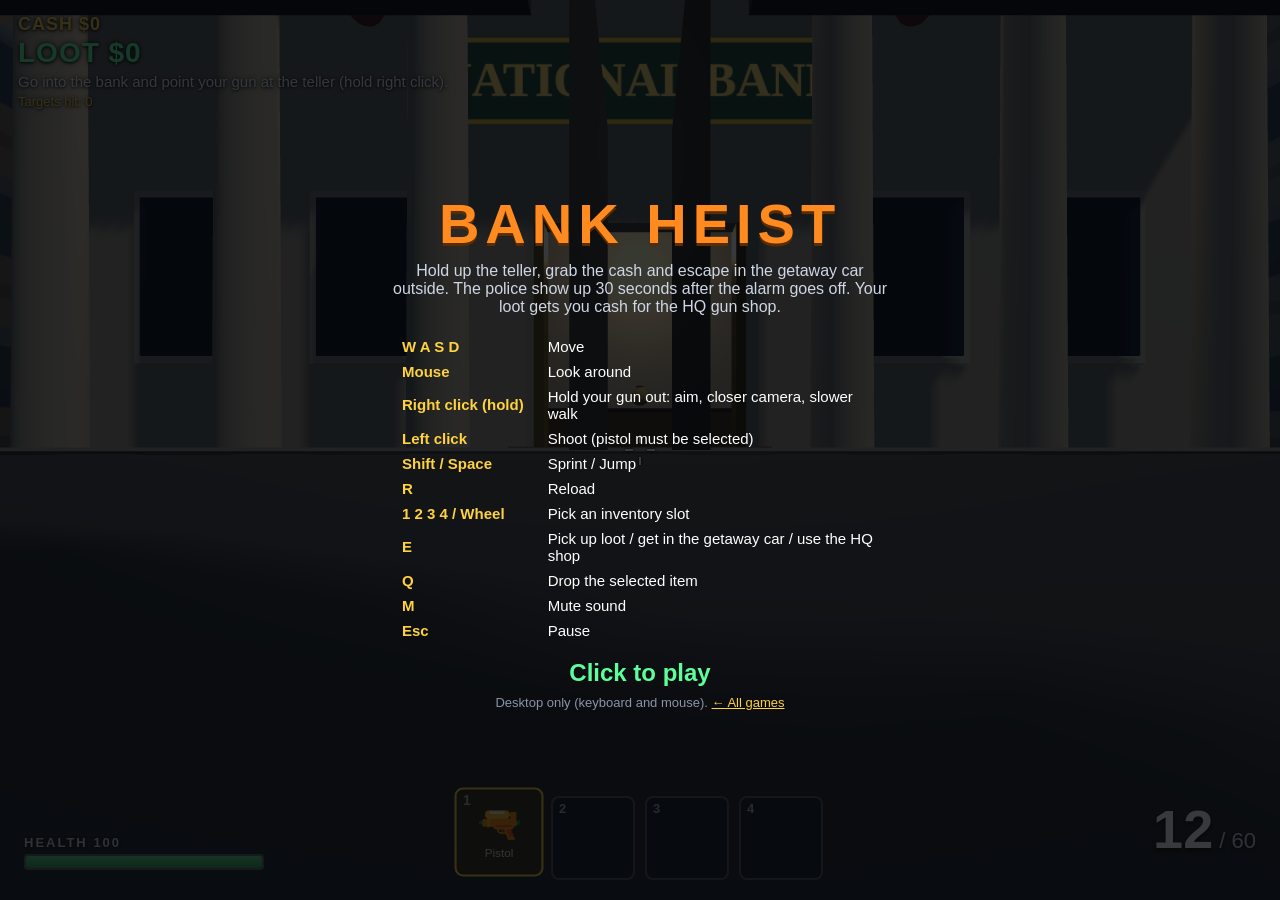
==== commit 71d9b237: "Heist picker: scrollable job list Co-Authored-By: Claude Sonnet 5.5 <noreply@anthropic.com> Claude-S" ====
--- a/bank-heist/index.html
+++ b/bank-heist/index.html
@@ -73,7 +73,7 @@
   <div id="choose" class="hidden">
     <div class="panel wide">
       <h1>NEXT HEIST</h1>
-      <p class="tag">Pick your next target from the list. Press 1, 2 or 3, or click a row.</p>
+      <p class="tag">Pick your next target from the list. Press 1-7 or click a row (scroll for more).</p>
       <div id="choose-list"></div>
       <button id="choose-back" type="button">&larr; Back to the HQ (Esc)</button>
     </div>
--- a/bank-heist/style.css
+++ b/bank-heist/style.css
@@ -250,19 +250,22 @@
 #choose.hidden { display: none; }
 .panel.wide { max-width: 640px; width: 94vw; }
 #choose h1 { color: #ff7cc6; text-shadow: 0 3px 0 #4a1236; }
-#choose-list { display: flex; flex-direction: column; gap: 10px; margin: 6px 0 18px; }
+#choose-list { display: flex; flex-direction: column; gap: 10px; margin: 6px 0 18px; max-height: 58vh; overflow-y: auto; padding-right: 8px; overscroll-behavior: contain; }
+#choose { overflow-y: auto; }
+#choose-list::-webkit-scrollbar { width: 8px; }
+#choose-list::-webkit-scrollbar-thumb { background: #3a4152; border-radius: 4px; }
 .job {
-  position: relative; width: 100%; padding: 14px 18px 14px 54px;
+  position: relative; width: 100%; flex: 0 0 auto; padding: 14px 18px 14px 54px;
   background: #151922; border: 2px solid #2a2f3b; border-radius: 10px;
   color: #dfe6f3; font: inherit; text-align: left; cursor: pointer;
-  display: grid; grid-template-columns: 1fr auto; column-gap: 16px; row-gap: 2px; align-items: center;
+  display: grid; grid-template-columns: minmax(0, 1fr) minmax(0, 190px); column-gap: 16px; row-gap: 2px; align-items: center;
   transition: transform .12s, border-color .12s, background .12s;
 }
 .job:hover { transform: translateX(4px); border-color: #ff8a1f; background: #1b2030; }
 .job .k { position: absolute; left: 16px; top: 50%; transform: translateY(-50%); font-size: 26px; font-weight: 800; color: #ffd23f; }
 .job .n { grid-column: 1; font-size: 22px; font-weight: 800; color: #ff8a1f; letter-spacing: 1px; }
 .job .t { grid-column: 1; font-size: 14px; line-height: 1.4; color: #aab3c5; }
-.job .v { grid-column: 2; grid-row: 1 / 3; font-size: 15px; font-weight: 700; color: #5dff9a; white-space: nowrap; }
+.job .v { grid-column: 2; grid-row: 1 / 3; font-size: 15px; font-weight: 700; color: #5dff9a; text-align: right; }
 #choose-back { font: inherit; font-size: 15px; color: #cfd6e4; background: transparent; border: 1px solid #3a4152; border-radius: 6px; padding: 8px 16px; cursor: pointer; }
 #choose-back:hover { border-color: #ff8a1f; color: #fff; }
 
